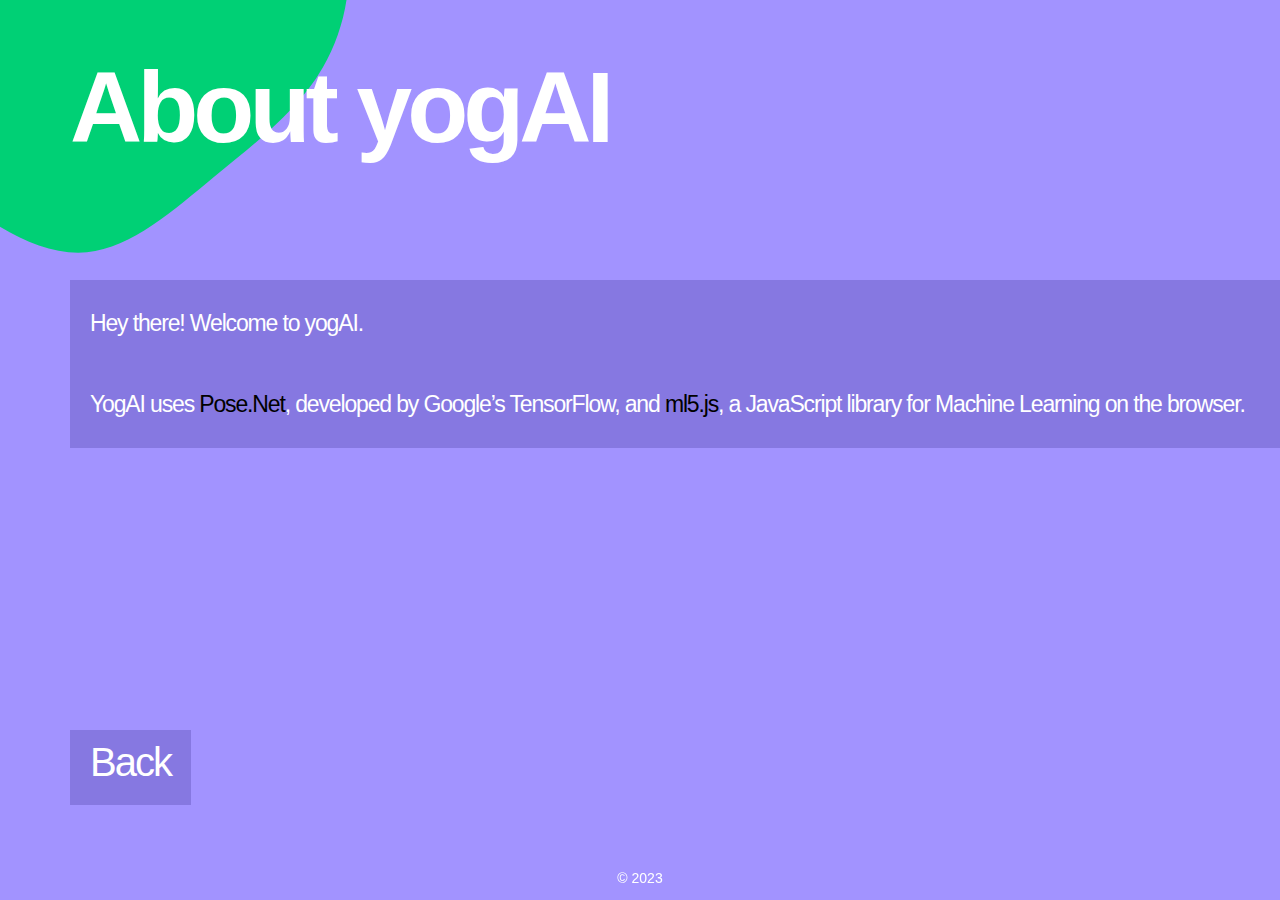
==== about.html @ 4b6043f3 "initial commit" ====
<!DOCTYPE html>
<html lang="en">
	<head>
		<meta charset="UTF-8" />
		<meta name="viewport" content="width=device-width, initial-scale=1.0" />
		<link
			rel="icon"
			type="image/png"
			sizes="32x32"
			href="imgs/favicon-32x32.png"
		/>
		<link
			rel="icon"
			type="image/png"
			sizes="16x16"
			href="imgs/favicon-16x16.png"
		/>
		<title>About yogAI</title>
		<link rel="stylesheet" href="style.css" />
		<script
			async
			src="https://www.googletagmanager.com/gtag/js?id=UA-178448067-1"
		></script>
		<script>
			window.dataLayer = window.dataLayer || [];
			function gtag() {
				dataLayer.push(arguments);
			}
			gtag("js", new Date());
			gtag("config", "UA-178448067-1");
		</script>
	</head>
	<body>
		<img
			src="imgs/blob3.svg"
			style="
				position: absolute;
				width: 600px;
				height: 600px;
				left: -210px;
				top: -300px;
			"
		/>
		<h1 style="font-size: 100px; top: -30px">About yogAI</h1>
		<p
			style="
				position: absolute;
				font-size: 23px;
				width: 1320px;
				top: 280px;
				left: 70px;
			"
		>
			Hey there! Welcome to yogAI.
			<br /><br />
			<br />YogAI uses
			<a
				href="https://www.tensorflow.org/lite/models/pose_estimation/overview"
				target="_blank"
				>Pose.Net</a
			>, developed by Google’s TensorFlow, and
			<a href="https://ml5js.org/" target="_blank">ml5.js</a>, a
			JavaScript library for Machine Learning on the browser. 
		</p>
		<div>
		</div>
		<div>
			<a href="index.html" style="width: 150px"
				><indexbutton style="font-size: 40px; top: 730px; left: 70px"
					>Back</indexbutton
				></a
			>
		</div>
	</body>
	<footer>&copy; 2023</footer>
</html>
---- style.css ----
canvas {
  display: block;
}

html, body {
  margin: 25px;
  /*background-color: #ce3635;*/
  background-color: #A293FF;
  font-family: Helvetica, sans-serif, sans-serif;
  font-size: 14px;
  overflow: hidden; 
}

h1 {
  position: absolute;
  width: 800px;
  height: 100px;
  left: 70px;
  top: 0px;

  font-family: -apple-system, BlinkMacSystemFont, 'Segoe UI', Roboto, Oxygen, Ubuntu, Cantarell, 'Open Sans', 'Helvetica Neue', sans-serif;
  font-style: normal;
  font-weight: bold;
  font-size: 120px;
  line-height: 141px;
  /* identical to box height */

  letter-spacing: -0.05em;

  color: #FFFFFF;
}

h2{
  position: absolute;
  width: 800px;
  height: 76px;
  left: 99px;
  top: 135px;

  font-family: -apple-system, BlinkMacSystemFont, 'Segoe UI', Roboto, Oxygen, Ubuntu, Cantarell, 'Open Sans', 'Helvetica Neue', sans-serif;
  font-style: normal;
  font-weight: 500;
  font-size: 60px;
  line-height: 76px;
  letter-spacing: -0.05em;

  color: #FFFFFF;
}

h3{
  width: 60px; 
  height: 60px; 
  font-size: 45px; 
  color: #FFFFFF;
  padding-left: 45px;
}

p {
  font-size: 30px;
  font-weight: normal;
  font-family: -apple-system, BlinkMacSystemFont, 'Segoe UI', Roboto, Oxygen, Ubuntu, Cantarell, 'Open Sans', 'Helvetica Neue', sans-serif;
  text-align: justify;
  margin-top: 0px;
  margin-bottom: 100px;
  text-align: left;
  padding-left: 20px;
  padding-right: 20px;
  padding-top: 30px;
  padding-bottom: 30px;
  letter-spacing: -0.05em;
  left:99px; 

  color: #FFFFFF;

  background: rgba(87, 73, 174, 0.37);
}

a {
  color: black;
  text-decoration: none;
  display: inline-block; 
}

footer {
  position: fixed;
  left: 0;
  bottom: 0;
  height: 30px;
  width: 100%;
  color: white;
  text-align: center;
}


indexbutton{
  position: absolute;
  font-family: -apple-system, BlinkMacSystemFont, 'Segoe UI', Roboto, Oxygen, Ubuntu, Cantarell, 'Open Sans', 'Helvetica Neue', sans-serif;
  font-style: normal;
  font-weight: 500;
  font-size: 50px;
  line-height: 65px;
  /* identical to box height */
  text-align: left;
  padding-left: 20px;
  padding-right: 20px;
  letter-spacing: -0.05em;
  height: 75px; 
  left:99px; 

  color: #FFFFFF;

  background: rgba(87, 73, 174, 0.37);

}

indexbutton:hover{
  border: 4px solid #FFFFFF;
  box-sizing: border-box;
}

.buttons {
  display: flex;
  justify-content: space-between;
}

.parent {
  width:730px;
  height:120px;
  position: absolute;
  top:170px; 
  left:770px;
  text-align: center;
  align-content: center;
}
 
.child {
  position: absolute;
  left: 50%;
  /* bring your own prefixes */
  transform: translate(-50%, -90px);
}

.stars {
  visibility: hidden;
  left: 840px; 
  bottom:0px; 
  position:absolute; 
  width: 188px; 
  height: 210px; 
  z-index: 0;
}

.stars.animated {
  visibility: visible;
  overflow: auto;
  left: 840px; 
  position:absolute;
  bottom:0px;
  animation: fadein 1.5s ease;
  
}
/*
@keyframes fadein {
  0%   {bottom: -220px;}
  25%  {bottom: -100px;}
  50%  {bottom: 0px;}
  75%  {bottom: -100px;}
  100% {bottom: -220px;}
}*/
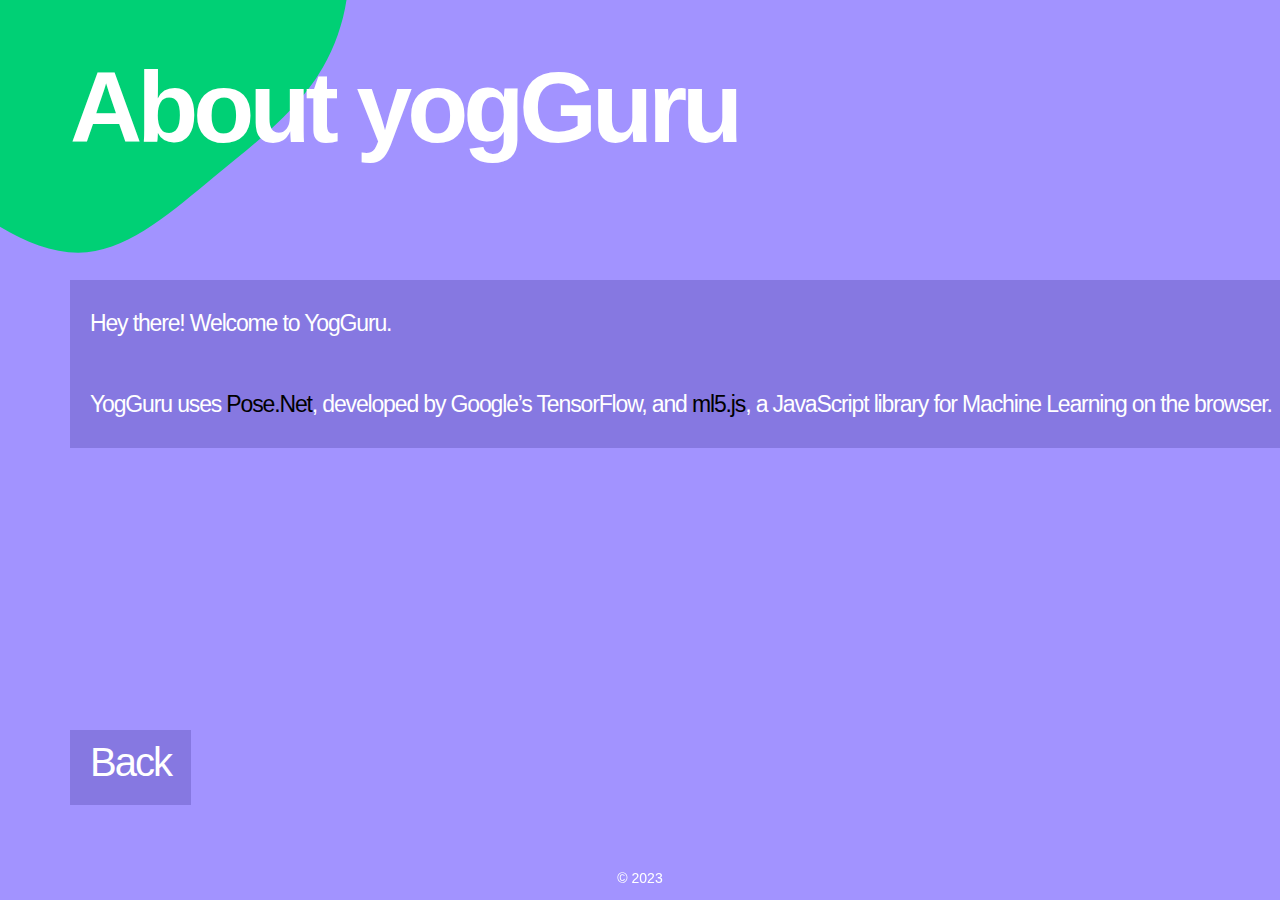
==== commit 272e8b75: "added pose correction" ====
--- a/about.html
+++ b/about.html
@@ -16,7 +16,7 @@
 			sizes="16x16"
 			href="imgs/favicon-16x16.png"
 		/>
-		<title>About yogAI</title>
+		<title>About YogGuru</title>
 		<link rel="stylesheet" href="style.css" />
 		<script
 			async
@@ -42,7 +42,7 @@
 				top: -300px;
 			"
 		/>
-		<h1 style="font-size: 100px; top: -30px">About yogAI</h1>
+		<h1 style="font-size: 100px; top: -30px">About yogGuru</h1>
 		<p
 			style="
 				position: absolute;
@@ -52,9 +52,9 @@
 				left: 70px;
 			"
 		>
-			Hey there! Welcome to yogAI.
+			Hey there! Welcome to YogGuru.
 			<br /><br />
-			<br />YogAI uses
+			<br />YogGuru uses
 			<a
 				href="https://www.tensorflow.org/lite/models/pose_estimation/overview"
 				target="_blank"
--- a/style.css
+++ b/style.css
@@ -54,6 +54,13 @@
   font-size: 45px; 
   color: #FFFFFF;
   padding-left: 45px;
+}
+
+h4{
+  height: 20px; 
+  font-size: 25px; 
+  color: #FFFFFF;
+  padding-left: 95px;
 }
 
 p {
